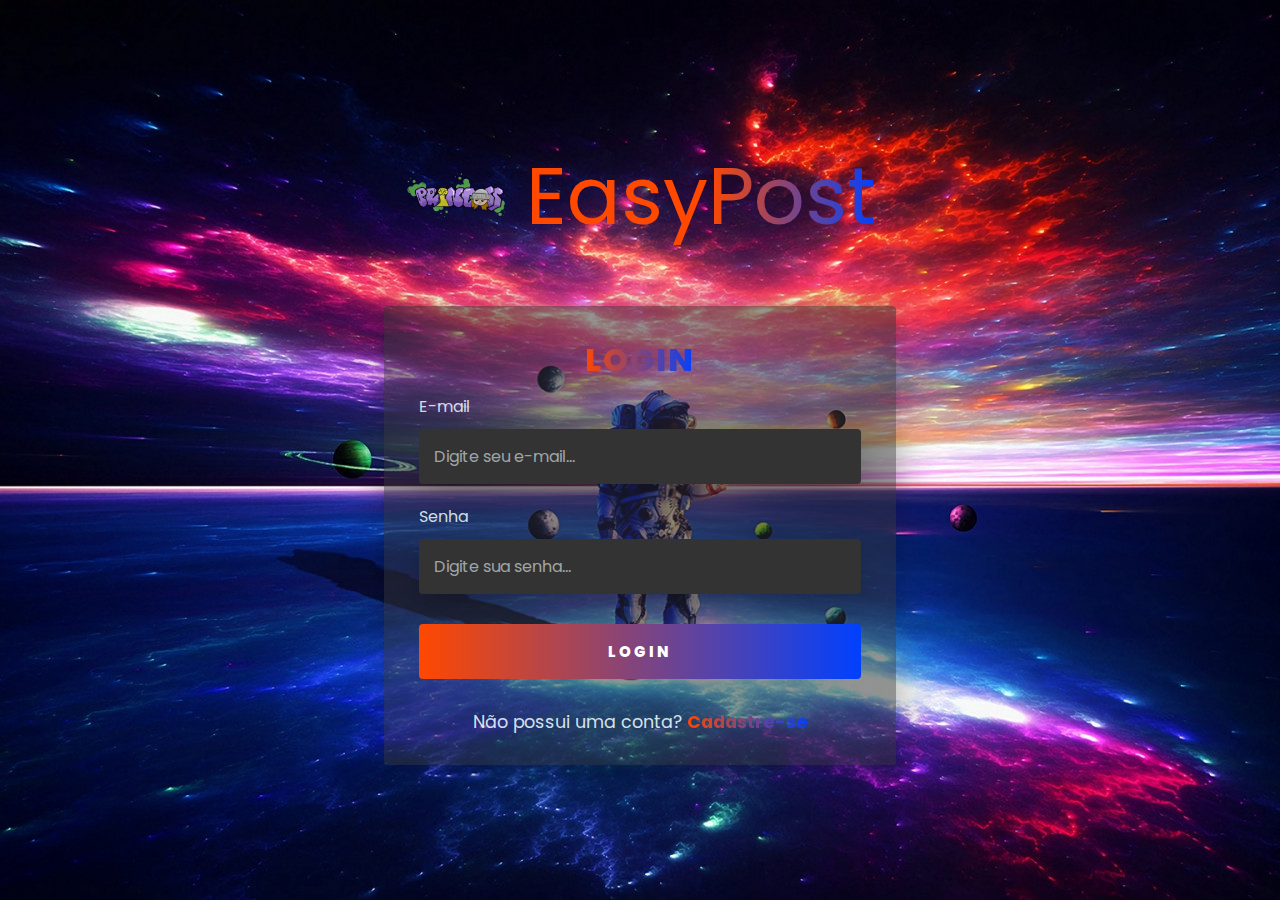
==== index.html @ d166263e "first commit" ====
<!DOCTYPE html>
<html lang="pt-br">

<head>
    <meta charset="UTF-8">
    <meta http-equiv="X-UA-Compatible" content="IE=edge">
    <meta name="viewport" content="width=device-width, initial-scale=1.0">
    <title>EasyPost - Login</title>
    <link rel="stylesheet" href="src/css/style.css">
    <link rel="shortcut icon" href="src/images/Kauany_01.png" type="image/x-icon">
</head>

<body>
    <div class="main-login">
        <div class="titulo-login">
            <img src="src/images/Kauany_01.png" alt=""> Easy<span>Post</span>
        </div>

        <div class="card-login">
            <h1>LOGIN</h1>
            <div class="inputs-login">
                <label for="usuario">E-mail</label>
                <input required id="usuario" type="email" name="usuario" placeholder="Digite seu e-mail...">
            </div>

            <div class="inputs-login">
                <label for="senha">Senha</label>
                <input required id="senha" type="password" name="senha" placeholder="Digite sua senha...">
            </div>

            <button class="btn-login" id="btn-login">Login</button>
            <p class="texto-cadastro">Não possui uma conta? <a href="cadastro.html">Cadastre-se</a></p>
        </div>
    </div>

    <script src="src/js/index.js"></script>
</body>

</html>
---- src/css/style.css ----
@import url('https://fonts.googleapis.com/css2?family=Poppins:wght@100;200;300;400;500;600&display=swap');

*{
    margin: 0;
    padding: 0;
    font-family: 'Poppins', sans-serif;
    box-sizing: border-box;
}

/* PARTE DO LOGIN/CADASTRO */

.main-login, .main-cadastro{
    width: 100vw;
    height: 100vh;
    display: flex;
    justify-content: center;
    align-items: center;
    flex-flow: column;
    background: url(/src/images/img3.jpg);
    background-size: cover;
    background-position: center;
    background-size: cover;
}

.titulo-login{
    position: relative;
    color: #ff4800;
    font-size: 80px;
    margin-bottom: 50px;
}

.titulo-login > span{
    background-image: linear-gradient(to right, #ff4800, #0040ff);
    -webkit-background-clip: text;
    -webkit-text-fill-color: transparent;
}

.titulo-login > img{
    width: 100px;
    position: relative;
    top: 1vh;
}

.card-login, .card-cadastro{
    width: 40%;
    display: flex;
    justify-content: center;
    align-items: center;
    flex-direction: column;
    padding: 30px 35px;
    background: rgba(48, 48, 48, 0.514);
    border-radius: 4px;
    box-shadow: 0px 10px 40px #00000056;
}

.card-login > h1, .card-cadastro > h1{
    background-image: linear-gradient(to right, #ff4800, #0040ff);
    -webkit-background-clip: text;
    -webkit-text-fill-color: transparent;
    font-weight: 800;
    margin: 0;
    letter-spacing: 2px;
}

.card-login a{
    background-image: linear-gradient(to right, #ff4800, #0040ff);
    -webkit-background-clip: text;
    -webkit-text-fill-color: transparent;
    font-weight: 700;
    text-decoration: none;
}

.texto-cadastro{
    color: #f0ffffde;
    margin-top: 30px;
    font-size: 1.1em;
}

.card-cadastro{
    width: 30%;
}

.inputs-login, .inputs-cadastro{
    width: 100%;
    display: flex;
    flex-direction: column;
    align-items: flex-start;
    justify-content: center;
    margin: 10px 0px;
}

.inputs-login > input, .inputs-cadastro > input{
    width: 100%;
    border: none;
    border-radius: 4px;
    padding: 15px;
    background: rgb(51, 51, 51);
    color: #f0ffffde;
    font-size: 12pt;
    box-shadow: 0px 10px 40px #00000056;
    outline: none;
    box-sizing: border-box;
}

.inputs-login > label, .inputs-cadastro > label{
    color: #f0ffffde;
    margin-bottom: 10px;
}

.inputs-login > input::placeholder, .inputs-cadastro > input::placeholder{
    color: #f0ffff94;
}

.btn-login, .btn-cadastro{
    width: 100%;
    padding: 16px 0px;
    margin-top: 20px;
    border: none;
    border-radius: 4px;
    outline: none;
    text-transform: uppercase;
    font-weight: 800;
    font-size: 15px;
    letter-spacing: 3px;
    color: #ffffff;
    background-image: linear-gradient(to right, #ff4800, #0040ff);
    cursor: pointer;
    transition: .2s;
}

.btn-cadastro:hover, .btn-login:hover{
    letter-spacing: 4px;
}

/* PARTE DOS RECADOS */
.main-recados{
    /* background-color: #222; */
    background-image: url(/src/images/img2.jpg);
    background-repeat: no-repeat;
    background-position: center;
    background-size: cover;
    min-height: 100vh;
    display: flex;
    flex-direction: column;
    color: #f0ffffde;
}

header{
    padding: 2rem 1rem;
    max-width: 92.5vw;
    width: 100%;
    margin: 0 auto;
}

header h1{
    display: inline-block;
    margin-bottom: .4vh;
    font-size: 3rem;
    font-weight: 300;
    color: #ff4800;
}

header h1>span{
    background-image: linear-gradient(to right, #ff4800, #0040ff);
    -webkit-background-clip: text;
    -webkit-text-fill-color: transparent;
}

header button{
    display: inline-block;
    float: right;
    cursor: pointer;
    margin-top: 1rem;
    font-size: 1.8rem;
    transition: .4s;
    font-weight: 700;
    text-transform: uppercase;
}

.main-recados button,
.main-recados input {
    appearance: none;
    outline: none;
    border: none;
    background: none;
}

#logout{
    background-image: linear-gradient(to right, #ff4800, #0040ff);
    -webkit-background-clip: text;
    -webkit-text-fill-color: transparent;
}

#form-novo-recado{
    display: flex;
}

#novo-recado-input, #titulo-novo-recado-input{
    flex: 1 1 0%;
    background-color: rgb(51, 51, 51);
    box-shadow: 0px 10px 40px #00000056;
    border-radius: .3rem;
    margin-right: 1rem;
    padding: .8rem;
    color: #f0ffff94;
    font-size: 1.2rem;
}

#novo-recado-submit{
    font-size: 1.2rem;
    font-weight: 700;
    background-image: linear-gradient(to right, #ff4800, #0040ff);
    -webkit-background-clip: text;
    -webkit-text-fill-color: transparent;
    cursor: pointer;
    transition: .4s;
}

#novo-recado-submit:hover{
    opacity: .8;
}

#novo-recado-submit:active{
    opacity: .6;
}

main{
    flex: 1 1 0%;
    max-width: 92.5vw;
    width: 100%;
    margin: 0 auto;
}

.lista-recados{
    margin-bottom: 1rem;
    padding: 1rem;
    background-image: linear-gradient(to right, #ff4800, #0040ff);
    opacity:calc(95%);
    border-radius: .5rem;
}

.lista-recados h2{
    font-size: 1.5rem;
    letter-spacing: .1rem;
    font-weight: 700;
    color: #181818;
    margin-bottom: 1rem;
}

#cabecalho-titulo{
    float: left;
    flex: 0 0 auto;
    width: 19.2%;
}

#recados .recado{
    display: flex;
    justify-content: space-between;
    background-color: #181818;
    box-shadow: 0px 10px 10px #1818184f;
    border-radius: .3rem;
    padding: .8rem;
    margin-bottom: 1rem;
}

#recados .recado .conteudo-recado{
    flex: 1 1 0%;
}

#recados .recado .conteudo-recado .texto-recado, 
#recados .recado .conteudo-recado .titulo-recado{
    color: #f0ffffde;
    font-size: 1.125rem;
    width: 78%;
    transition: .4s;
    font-size: 1rem;
}


#recados .recado .conteudo-recado .titulo-recado{
    width: 20%;
    margin-right: 1rem;
}

#recados .recado .conteudo-recado .texto-recado:not(:read-only), 
#recados .recado .conteudo-recado .titulo-recado:not(:read-only){
    color: #f3e600;
}

#recados .recado .botoes-recado{
    display: flex;
    margin: 0 -0.5rem;
}

.recado .botoes-recado button{
    cursor: pointer;
    margin: 0 0.5rem;
    font-size: 1.125rem;
    transition: .4s;
    font-weight: 700;
    text-transform: uppercase;
}

.main-recados button:hover {
    opacity: .8;
}

.main-recados button:active {
    opacity: .6;
}

.recado .botoes-recado .editar-recado{
    background:#0040ff;
    -webkit-background-clip: text;
    -webkit-text-fill-color: transparent;
}

.recado .botoes-recado .deletar-recado{
    background:#ff4800;
    -webkit-background-clip: text;
    -webkit-text-fill-color: transparent;
}
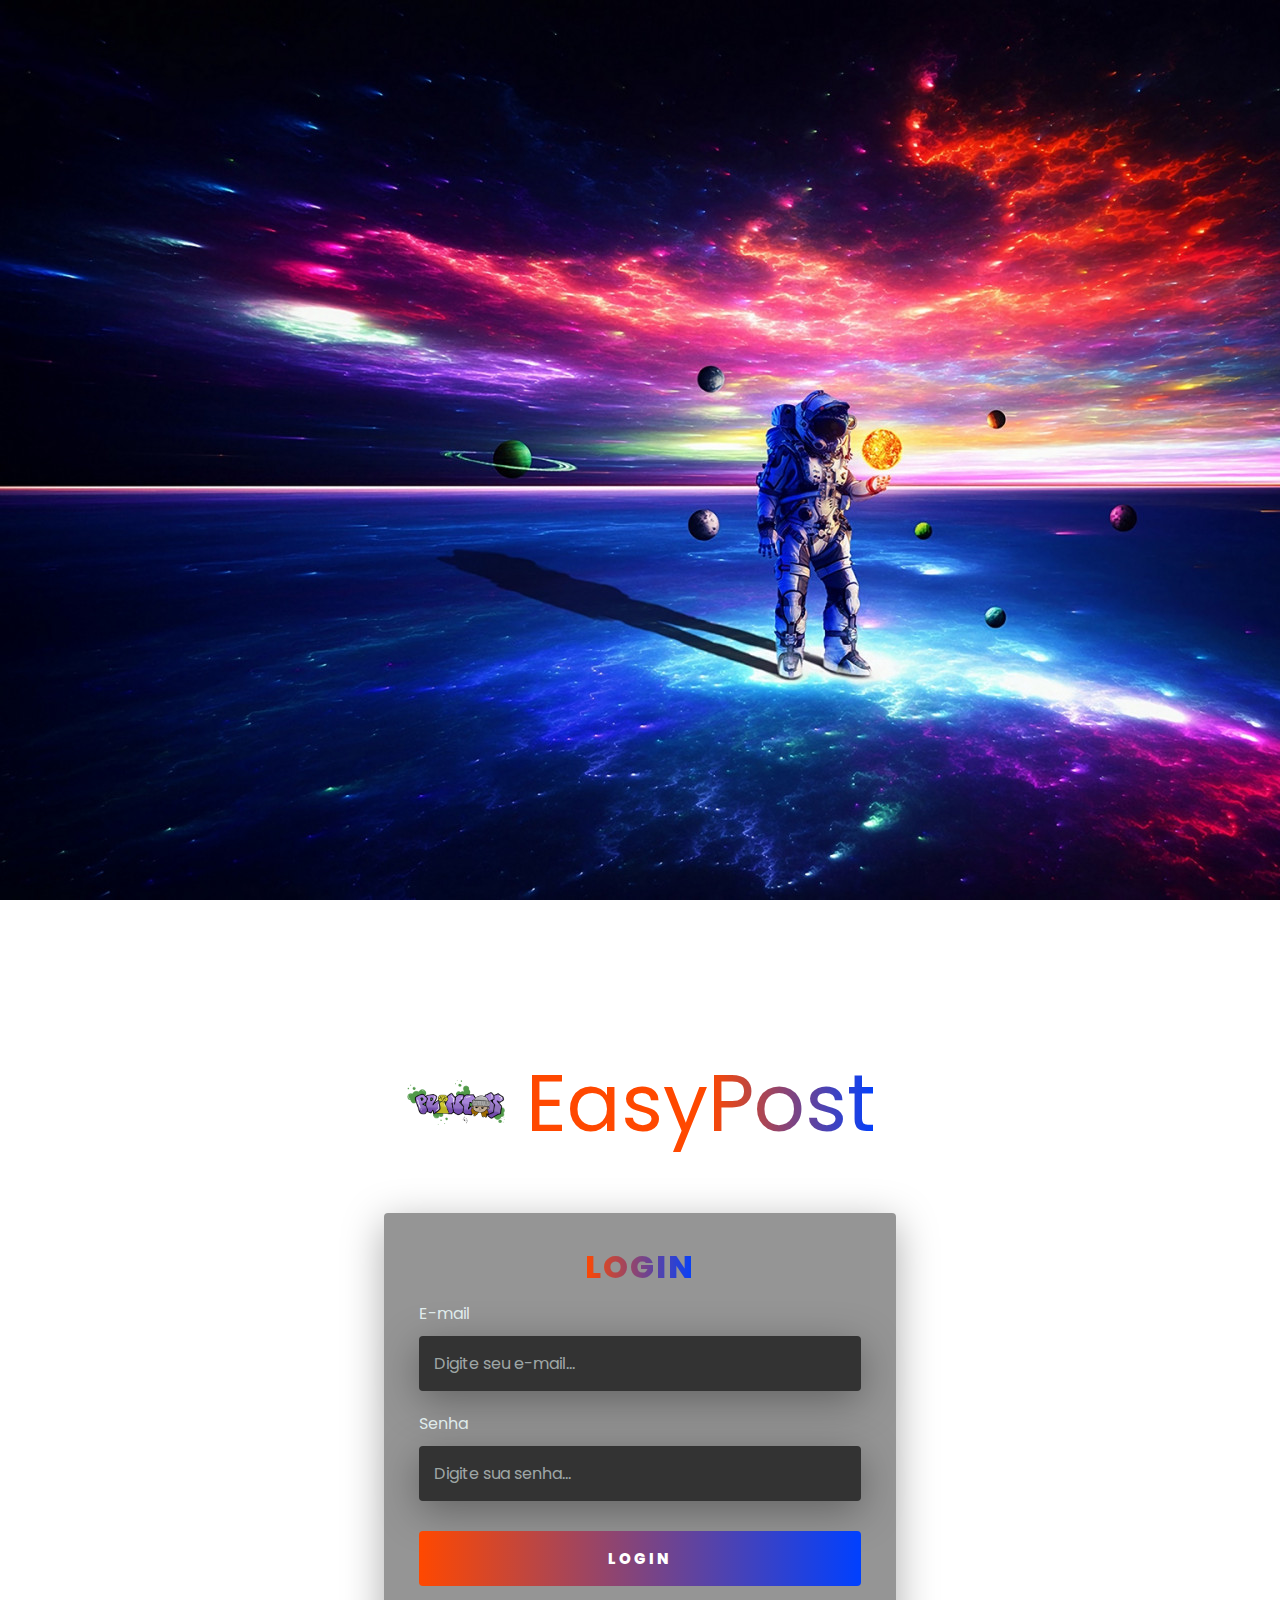
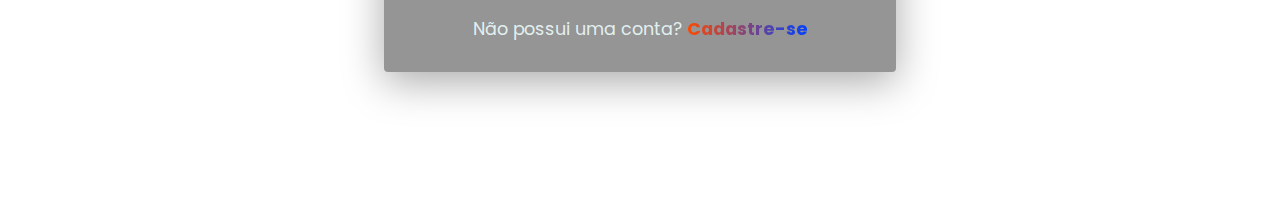
==== commit 64670cd6: "alt" ====
--- a/index.html
+++ b/index.html
@@ -11,6 +11,7 @@
 </head>
 
 <body>
+    <img src="/src/images/img3.jpg" alt="Astronauta">
     <div class="main-login">
         <div class="titulo-login">
             <img src="src/images/Kauany_01.png" alt=""> Easy<span>Post</span>
--- a/src/css/style.css
+++ b/src/css/style.css
@@ -16,7 +16,7 @@
     justify-content: center;
     align-items: center;
     flex-flow: column;
-    background: url(/src/images/img3.jpg);
+    /* background-image: url(/src/images/img2.jpg); */
     background-size: cover;
     background-position: center;
     background-size: cover;
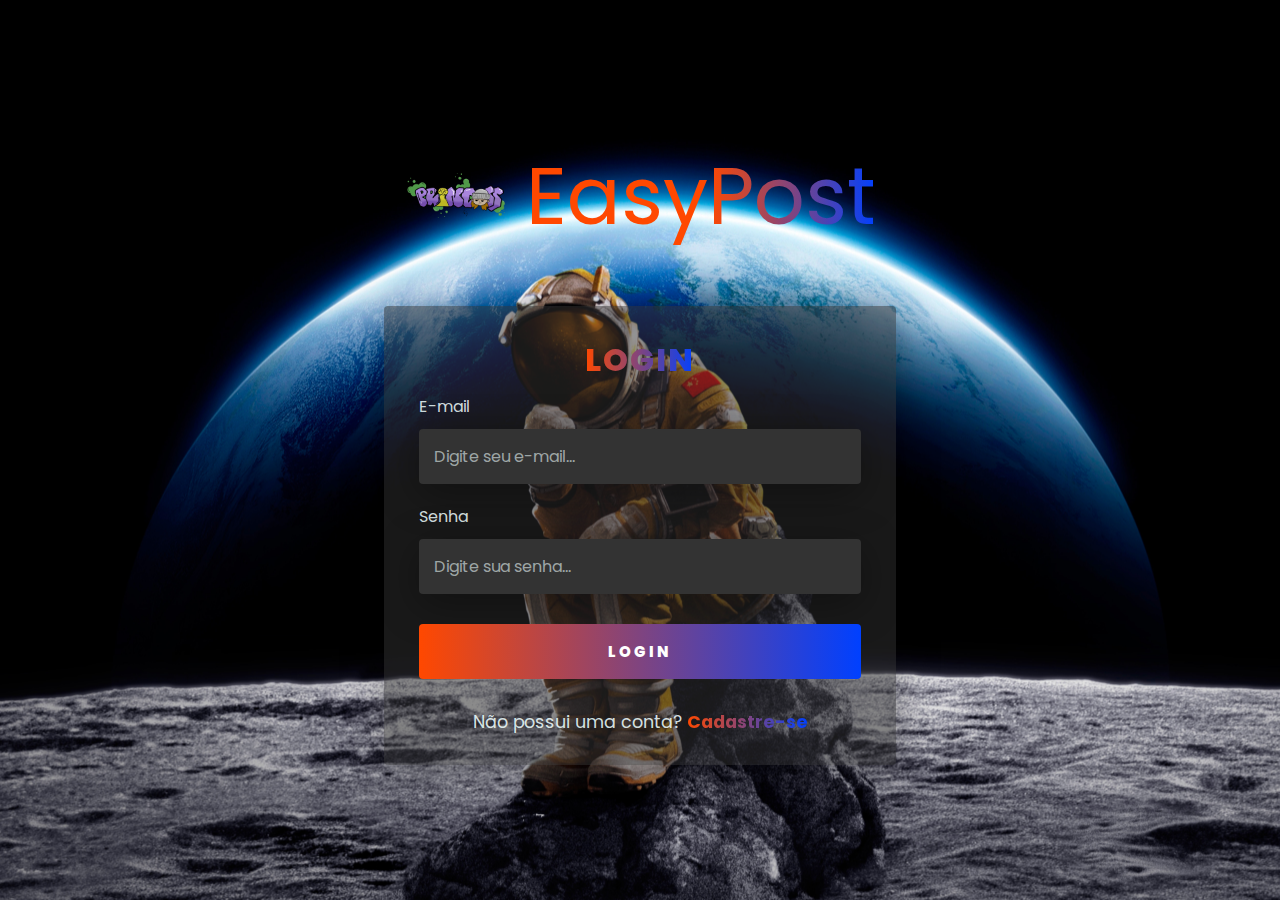
==== commit 075a9434: "first commit" ====
--- a/index.html
+++ b/index.html
@@ -11,7 +11,6 @@
 </head>
 
 <body>
-    <img src="/src/images/img3.jpg" alt="Astronauta">
     <div class="main-login">
         <div class="titulo-login">
             <img src="src/images/Kauany_01.png" alt=""> Easy<span>Post</span>
--- a/src/css/style.css
+++ b/src/css/style.css
@@ -16,10 +16,9 @@
     justify-content: center;
     align-items: center;
     flex-flow: column;
-    /* background-image: url(/src/images/img2.jpg); */
+    background-image: url(/src/images/img2.jpg);
     background-size: cover;
     background-position: center;
-    background-size: cover;
 }
 
 .titulo-login{
